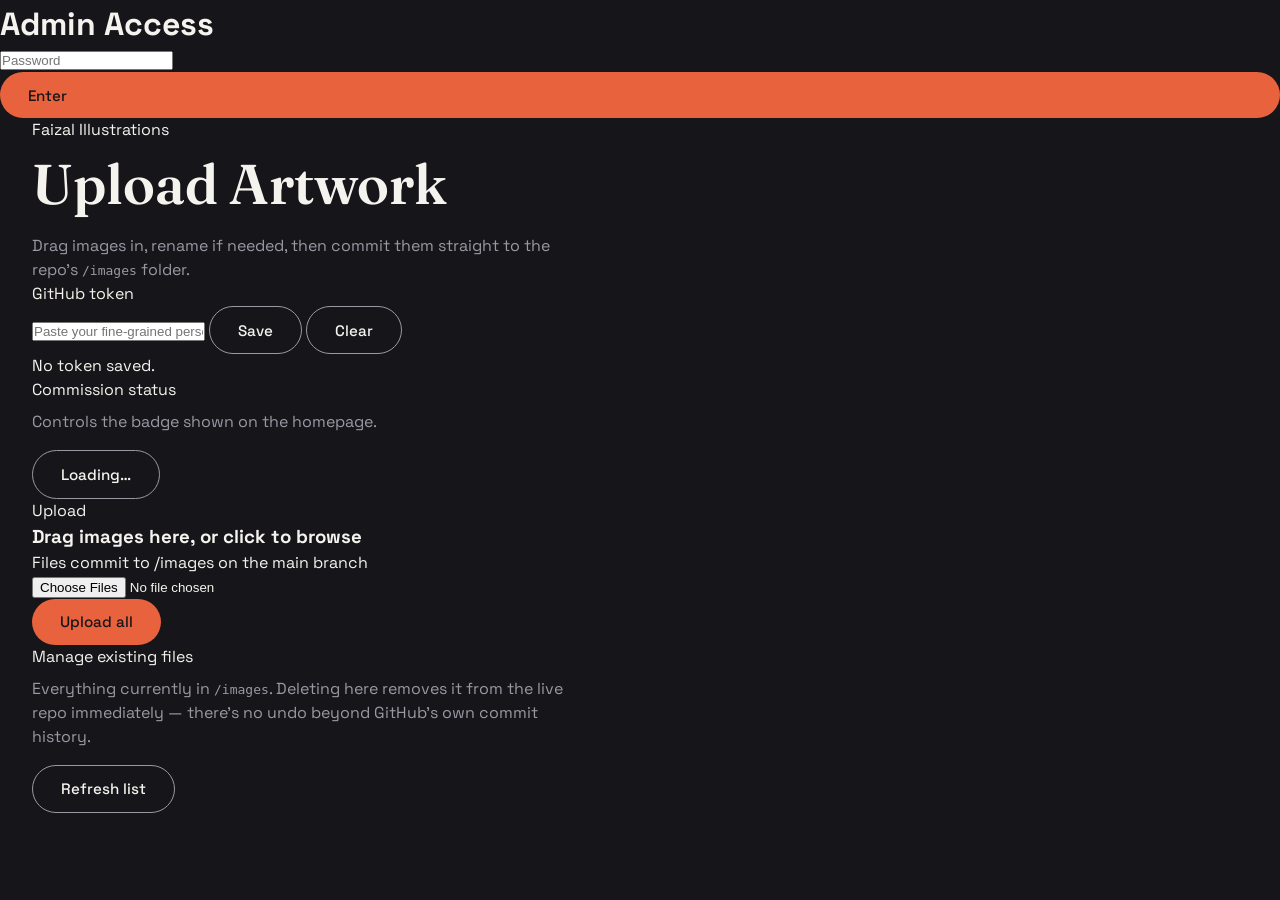
==== admin.html @ 48f62568 "commission closed/ open indicator" ====
<!DOCTYPE html>
<html lang="en">
<head>
  <meta charset="UTF-8" />
  <meta name="viewport" content="width=device-width, initial-scale=1.0" />
  <meta name="robots" content="noindex, nofollow" />
  <title>Admin — Faizal Illustrations</title>
  <link rel="preconnect" href="https://fonts.googleapis.com">
  <link rel="preconnect" href="https://fonts.gstatic.com" crossorigin>
  <link href="https://fonts.googleapis.com/css2?family=Fraunces:opsz,wght@9..144,500;9..144,600;9..144,700&family=Space+Grotesk:wght@400;500;600&display=swap" rel="stylesheet">
  <link rel="stylesheet" href="css/style.css" />
  <link rel="stylesheet" href="css/admin.css" />
</head>
<body>

  <!-- ============ PASSWORD GATE ============ -->
  <div class="admin-gate" id="admin-gate">
    <div class="admin-gate__box">
      <h1 class="admin-gate__title">Admin Access</h1>
      <form id="gate-form">
        <input
          type="password"
          id="gate-input"
          class="admin-gate__input"
          placeholder="Password"
          autocomplete="off"
        />
        <button type="submit" class="btn btn--primary" style="width: 100%;">Enter</button>
        <p class="admin-gate__error" id="gate-error"></p>
      </form>
    </div>
  </div>

  <!-- ============ ADMIN MAIN ============ -->
  <main class="admin-main" id="admin-main">
    <div class="wrap">

      <header class="admin-section">
        <span class="admin-section__label">Faizal Illustrations</span>
        <h1 class="page-head__title">Upload Artwork</h1>
        <p class="page-head__sub">
          Drag images in, rename if needed, then commit them straight
          to the repo's <code>/images</code> folder.
        </p>
      </header>

      <!-- Token -->
      <section class="admin-section">
        <span class="admin-section__label">GitHub token</span>
        <div class="token-row">
          <input
            type="password"
            id="token-input"
            placeholder="Paste your fine-grained personal access token"
            autocomplete="off"
          />
          <button class="btn btn--ghost" id="token-save">Save</button>
          <button class="btn btn--ghost" id="token-clear">Clear</button>
        </div>
        <p class="token-status" id="token-status"></p>
      </section>

      <!-- Commission status -->
      <section class="admin-section">
        <span class="admin-section__label">Commission status</span>
        <p class="page-head__sub" style="margin-bottom: var(--space-sm);">
          Controls the badge shown on the homepage.
        </p>
        <div class="admin-actions" style="margin-top: 0;">
          <button class="btn btn--ghost" id="status-toggle">Loading…</button>
        </div>
      </section>

      <!-- Upload -->
      <section class="admin-section">
        <span class="admin-section__label">Upload</span>
        <div class="dropzone" id="dropzone">
          <h3 class="dropzone__title">Drag images here, or click to browse</h3>
          <p class="dropzone__sub">Files commit to /images on the main branch</p>
          <input type="file" id="file-input" accept="image/*,video/*" multiple />
        </div>

        <div class="queue" id="queue"></div>

        <div class="admin-actions">
          <button class="btn btn--primary" id="upload-all" disabled>Upload all</button>
        </div>

        <div class="log" id="log"></div>
      </section>

      <!-- Manage / Delete -->
      <section class="admin-section">
        <span class="admin-section__label">Manage existing files</span>
        <p class="page-head__sub" style="margin-bottom: var(--space-sm);">
          Everything currently in <code>/images</code>. Deleting here
          removes it from the live repo immediately — there's no undo
          beyond GitHub's own commit history.
        </p>
        <div class="admin-actions" style="margin-top: 0; margin-bottom: var(--space-sm);">
          <button class="btn btn--ghost" id="refresh-manage">Refresh list</button>
        </div>
        <div class="queue" id="manage-list"></div>
        <p class="token-status" id="manage-status"></p>
      </section>

    </div>
  </main>

  <script src="js/admin.js"></script>
</body>
</html>
---- css/style.css ----
/* ============================================
   FAIZAL ILLUSTRATIONS — Design Tokens
   ============================================ */
:root {
  /* Color */
  --ink: #16151a;          /* canvas — near-black */
  --paper: #f5f3ee;        /* warm white text/bg */
  --coral: #e8633d;        /* primary accent — CTAs, links */
  --sage: #8a9b7e;         /* secondary accent — hover states */
  --line: #2c2a32;         /* hairline borders on dark */
  --line-soft: #e3ddd1;    /* hairline borders on light */
  --muted: #9b98a3;        /* secondary text on dark */
  --muted-light: #6b6860;  /* secondary text on light */

  /* Type */
  --font-display: 'Fraunces', Georgia, serif;
  --font-body: 'Space Grotesk', 'Inter', -apple-system, sans-serif;

  /* Spacing scale */
  --space-xs: 0.5rem;
  --space-sm: 1rem;
  --space-md: 2rem;
  --space-lg: 4rem;
  --space-xl: 7rem;

  /* Motion */
  --ease: cubic-bezier(0.4, 0, 0.2, 1);
}

* {
  margin: 0;
  padding: 0;
  box-sizing: border-box;
}

html {
  scroll-behavior: smooth;
}

@media (prefers-reduced-motion: reduce) {
  html {
    scroll-behavior: auto;
  }
  *, *::before, *::after {
    animation-duration: 0.01ms !important;
    animation-iteration-count: 1 !important;
    transition-duration: 0.01ms !important;
  }
}

body {
  font-family: var(--font-body);
  background: var(--ink);
  color: var(--paper);
  line-height: 1.5;
  -webkit-font-smoothing: antialiased;
}

a {
  color: inherit;
  text-decoration: none;
}

img {
  max-width: 100%;
  display: block;
}

button {
  font-family: inherit;
  cursor: pointer;
  border: none;
  background: none;
}

/* ============================================
   Layout helpers
   ============================================ */
.wrap {
  max-width: 1280px;
  margin: 0 auto;
  padding: 0 var(--space-md);
}

@media (max-width: 640px) {
  .wrap {
    padding: 0 var(--space-sm);
  }
}

/* ============================================
   Navigation
   ============================================ */
.nav {
  position: fixed;
  top: 0;
  left: 0;
  right: 0;
  z-index: 100;
  display: flex;
  align-items: center;
  justify-content: space-between;
  padding: var(--space-sm) var(--space-md);
  background: rgba(22, 21, 26, 0.85);
  backdrop-filter: blur(8px);
  border-bottom: 1px solid var(--line);
}

.nav__mark {
  font-family: var(--font-display);
  font-size: 1.25rem;
  font-weight: 600;
  letter-spacing: -0.01em;
}

.nav__links {
  display: flex;
  gap: var(--space-md);
  list-style: none;
  font-size: 0.95rem;
}

.nav__links a {
  position: relative;
  padding-bottom: 4px;
  transition: color 0.2s var(--ease);
}

.nav__links a::after {
  content: '';
  position: absolute;
  left: 0;
  bottom: 0;
  width: 0;
  height: 1px;
  background: var(--coral);
  transition: width 0.25s var(--ease);
}

.nav__links a:hover {
  color: var(--coral);
}

.nav__links a:hover::after {
  width: 100%;
}

.nav__links a.active {
  color: var(--coral);
}

.nav__toggle {
  display: none;
  flex-direction: column;
  gap: 5px;
}

.nav__toggle span {
  width: 24px;
  height: 2px;
  background: var(--paper);
}

@media (max-width: 768px) {
  .nav__links {
    position: fixed;
    top: 0;
    right: 0;
    height: 100vh;
    width: 70%;
    max-width: 320px;
    background: var(--ink);
    flex-direction: column;
    justify-content: center;
    align-items: flex-start;
    padding: var(--space-md);
    gap: var(--space-md);
    transform: translateX(100%);
    transition: transform 0.3s var(--ease);
    border-left: 1px solid var(--line);
  }

  .nav__links.is-open {
    transform: translateX(0);
  }

  .nav__toggle {
    display: flex;
    z-index: 101;
  }
}

/* ============================================
   Buttons
   ============================================ */
.btn {
  display: inline-flex;
  align-items: center;
  gap: 0.5rem;
  padding: 0.85rem 1.75rem;
  border-radius: 100px;
  font-size: 0.95rem;
  font-weight: 500;
  transition: transform 0.2s var(--ease), background 0.2s var(--ease), color 0.2s var(--ease);
}

.btn--primary {
  background: var(--coral);
  color: var(--ink);
}

.btn--primary:hover {
  background: var(--paper);
  transform: translateY(-2px);
}

.btn--ghost {
  border: 1px solid var(--muted);
  color: var(--paper);
}

.btn--ghost:hover {
  border-color: var(--coral);
  color: var(--coral);
  transform: translateY(-2px);
}

.view-more {
  display: inline-flex;
  align-items: center;
  gap: 0.4rem;
  font-size: 0.95rem;
  font-weight: 500;
  color: var(--coral);
  position: relative;
}

.view-more svg {
  transition: transform 0.2s var(--ease);
}

.view-more:hover svg {
  transform: translateX(4px);
}

/* ============================================
   Hero
   ============================================ */
.hero {
  min-height: 100vh;
  display: flex;
  flex-direction: column;
  align-items: center;
  justify-content: center;
  text-align: center;
  padding: var(--space-xl) var(--space-md);
  position: relative;
  overflow: hidden;
}

.hero__mark {
  font-family: var(--font-display);
  font-size: clamp(3rem, 9vw, 7rem);
  font-weight: 600;
  letter-spacing: -0.02em;
  line-height: 0.95;
  margin-bottom: var(--space-sm);
  opacity: 0;
  animation: rise 0.8s var(--ease) forwards;
}

.hero__sub {
  max-width: 560px;
  font-size: 1.1rem;
  color: var(--muted);
  margin-bottom: var(--space-md);
  opacity: 0;
  animation: rise 0.8s var(--ease) 0.15s forwards;
}

.hero__cta {
  display: flex;
  gap: var(--space-sm);
  opacity: 0;
  animation: rise 0.8s var(--ease) 0.3s forwards;
}

.status-badge {
  display: inline-flex;
  align-items: center;
  gap: 0.5rem;
  margin-top: var(--space-md);
  padding: 0.5rem 1.25rem;
  border-radius: 100px;
  border: 1.5px solid;
  font-size: 0.85rem;
  font-weight: 600;
  opacity: 0;
  animation: rise 0.8s var(--ease) 0.4s forwards;
}

.status-badge__dot {
  width: 8px;
  height: 8px;
  border-radius: 50%;
  background: currentColor;
  flex-shrink: 0;
}

.status-badge--open {
  background: rgba(63, 185, 80, 0.12);
  border-color: #3fb950;
  color: #3fb950;
}

.status-badge--closed {
  background: rgba(248, 81, 73, 0.12);
  border-color: #f85149;
  color: #f85149;
}

.hero__story {
  max-width: 640px;
  margin: var(--space-lg) auto 0;
  font-size: 1rem;
  color: var(--muted);
  text-align: left;
  border-top: 1px solid var(--line);
  padding-top: var(--space-md);
  opacity: 0;
  animation: rise 0.8s var(--ease) 0.4s forwards;
}

@keyframes rise {
  from { opacity: 0; transform: translateY(16px); }
  to { opacity: 1; transform: translateY(0); }
}

/* ============================================
   Section headers
   ============================================ */
.section {
  padding: var(--space-xl) 0;
  border-top: 1px solid var(--line);
}

.section__head {
  display: flex;
  align-items: baseline;
  justify-content: space-between;
  margin-bottom: var(--space-lg);
  flex-wrap: wrap;
  gap: var(--space-sm);
}

.section__title {
  font-family: var(--font-display);
  font-size: clamp(1.75rem, 4vw, 2.75rem);
  font-weight: 600;
}

.section__eyebrow {
  font-size: 0.85rem;
  letter-spacing: 0.08em;
  text-transform: uppercase;
  color: var(--sage);
  margin-bottom: var(--space-xs);
  display: block;
}

/* ============================================
   Project grid + sketch-reveal cards
   ============================================ */
.grid {
  display: grid;
  grid-template-columns: repeat(3, 1fr);
  gap: var(--space-md);
}

@media (max-width: 900px) {
  .grid {
    grid-template-columns: repeat(2, 1fr);
  }
}

@media (max-width: 600px) {
  .grid {
    grid-template-columns: 1fr;
  }
}

.art-card {
  position: relative;
  aspect-ratio: 4 / 5;
  background: #1f1e24;
  border: 1px solid var(--line);
  border-radius: 4px;
  overflow: hidden;
  cursor: pointer;
}

.art-card__placeholder {
  position: absolute;
  inset: 0;
  display: flex;
  align-items: center;
  justify-content: center;
  font-size: 0.85rem;
  color: var(--muted);
  text-align: center;
  padding: var(--space-sm);
}

.art-card__media {
  position: absolute;
  inset: 0;
  width: 100%;
  height: 100%;
  object-fit: cover;
  opacity: 0;
  transition: opacity 0.4s var(--ease);
}

.art-card__media.is-visible {
  opacity: 1;
}

/* sketch-reveal outline sweep on hover — signature interaction */
.art-card::before {
  content: '';
  position: absolute;
  inset: 0;
  border: 1.5px dashed var(--coral);
  border-radius: 4px;
  clip-path: inset(0 100% 0 0);
  transition: clip-path 3s linear;
  pointer-events: none;
  z-index: 2;
}

.art-card:hover::before {
  clip-path: inset(0 0 0 0);
}

.art-card__caption {
  position: absolute;
  bottom: 0;
  left: 0;
  right: 0;
  padding: var(--space-sm);
  background: linear-gradient(to top, rgba(0,0,0,0.7), transparent);
  font-size: 0.9rem;
  z-index: 3;
}

.art-card__progress {
  position: absolute;
  bottom: 0;
  left: 0;
  height: 2px;
  width: 0%;
  background: var(--coral);
  z-index: 4;
  transition: width 3s linear;
}

.art-card:hover .art-card__progress {
  width: 100%;
}

.grid__footer {
  display: flex;
  justify-content: center;
  margin-top: var(--space-lg);
}

/* ============================================
   Split section (Prices / Contact preview)
   ============================================ */
.split {
  display: grid;
  grid-template-columns: 1fr 1fr;
  gap: var(--space-md);
}

@media (max-width: 768px) {
  .split {
    grid-template-columns: 1fr;
  }
}

.split__panel {
  border: 1px solid var(--line);
  border-radius: 4px;
  padding: var(--space-lg) var(--space-md);
  transition: border-color 0.2s var(--ease), background 0.2s var(--ease);
}

.split__panel:hover {
  border-color: var(--coral);
  background: rgba(232, 99, 61, 0.04);
}

.split__title {
  font-family: var(--font-display);
  font-size: 1.75rem;
  font-weight: 600;
  margin-bottom: var(--space-xs);
}

.split__desc {
  color: var(--muted);
  margin-bottom: var(--space-md);
  font-size: 0.95rem;
}

/* ============================================
   Lightbox
   ============================================ */
.lightbox {
  position: fixed;
  inset: 0;
  z-index: 200;
  background: rgba(10, 9, 12, 0.96);
  display: flex;
  align-items: center;
  justify-content: center;
  opacity: 0;
  visibility: hidden;
  transition: opacity 0.3s var(--ease);
  padding: var(--space-md);
}

.lightbox.is-open {
  opacity: 1;
  visibility: visible;
}

.lightbox__frame {
  position: relative;
  max-width: 92vw;
  max-height: 88vh;
  width: auto;
  height: auto;
  background: #1f1e24;
  border-radius: 4px;
  overflow: hidden;
  display: flex;
  align-items: center;
  justify-content: center;
}

.lightbox__placeholder {
  color: var(--muted);
  font-size: 0.95rem;
  padding: var(--space-lg);
}

.lightbox__media {
  display: block;
  max-width: 92vw;
  max-height: 88vh;
  width: auto;
  height: auto;
  object-fit: contain;
}

.lightbox__play {
  position: absolute;
  bottom: var(--space-sm);
  left: var(--space-sm);
  display: flex;
  align-items: center;
  gap: 0.5rem;
  padding: 0.5rem 1rem 0.5rem 0.6rem;
  border-radius: 100px;
  background: rgba(10, 9, 12, 0.75);
  backdrop-filter: blur(4px);
  transition: background 0.2s var(--ease), transform 0.2s var(--ease);
}

.lightbox__play:hover {
  background: rgba(10, 9, 12, 0.9);
  transform: translateY(-2px);
}

.lightbox__play-icon {
  width: 40px;
  height: 40px;
  border-radius: 50%;
  background: var(--coral);
  display: flex;
  align-items: center;
  justify-content: center;
  flex-shrink: 0;
}

.lightbox__play-icon svg {
  margin-left: 2px;
}

.lightbox__play-label {
  font-size: 0.85rem;
  color: var(--paper);
  white-space: nowrap;
}

.lightbox__close {
  position: absolute;
  top: var(--space-md);
  right: var(--space-md);
  width: 40px;
  height: 40px;
  border-radius: 50%;
  border: 1px solid var(--muted);
  display: flex;
  align-items: center;
  justify-content: center;
  color: var(--paper);
  background: rgba(10, 9, 12, 0.6);
  transition: border-color 0.2s var(--ease), color 0.2s var(--ease);
  z-index: 201;
}

.lightbox__close:hover {
  border-color: var(--coral);
  color: var(--coral);
}

.lightbox__caption {
  position: absolute;
  bottom: -2.5rem;
  left: 0;
  font-size: 0.9rem;
  color: var(--muted);
}

/* ============================================
   Footer
   ============================================ */
.footer {
  border-top: 1px solid var(--line);
  padding: var(--space-md) 0;
  display: flex;
  justify-content: space-between;
  align-items: center;
  font-size: 0.85rem;
  color: var(--muted);
  flex-wrap: wrap;
  gap: var(--space-sm);
}

/* ============================================
   Page header (sub-pages)
   ============================================ */
.page-head {
  padding: calc(var(--space-xl) + 2rem) 0 var(--space-lg);
  border-bottom: 1px solid var(--line);
}

.page-head__title {
  font-family: var(--font-display);
  font-size: clamp(2.25rem, 6vw, 3.5rem);
  font-weight: 600;
}

.page-head__sub {
  color: var(--muted);
  margin-top: var(--space-xs);
  max-width: 560px;
}

/* Visible keyboard focus */
a:focus-visible,
button:focus-visible {
  outline: 2px solid var(--coral);
  outline-offset: 3px;
}
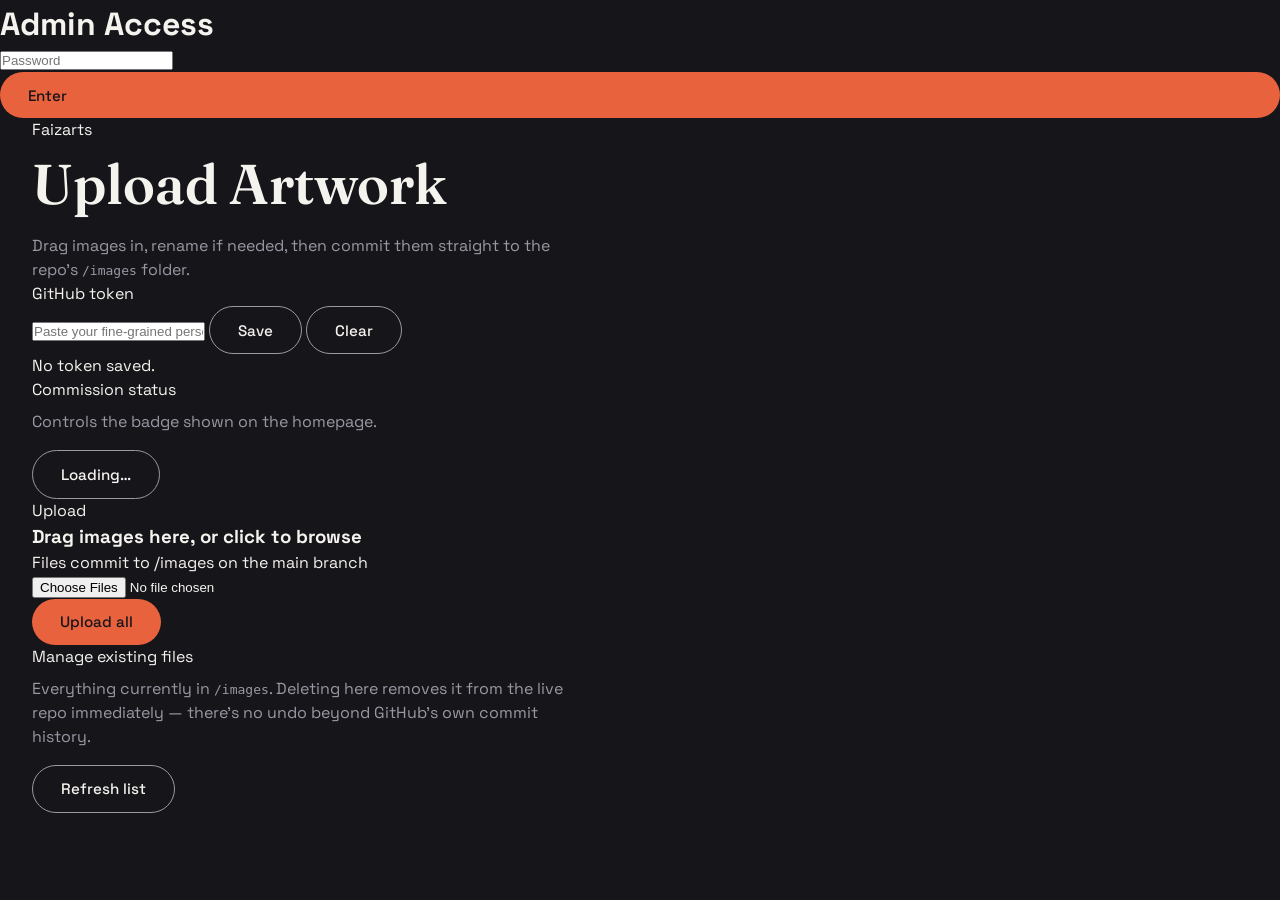
==== commit 7a60e4df: "Faizarts name change" ====
--- a/admin.html
+++ b/admin.html
@@ -4,7 +4,7 @@
   <meta charset="UTF-8" />
   <meta name="viewport" content="width=device-width, initial-scale=1.0" />
   <meta name="robots" content="noindex, nofollow" />
-  <title>Admin — Faizal Illustrations</title>
+  <title>Admin — Faizarts</title>
   <link rel="preconnect" href="https://fonts.googleapis.com">
   <link rel="preconnect" href="https://fonts.gstatic.com" crossorigin>
   <link href="https://fonts.googleapis.com/css2?family=Fraunces:opsz,wght@9..144,500;9..144,600;9..144,700&family=Space+Grotesk:wght@400;500;600&display=swap" rel="stylesheet">
@@ -36,7 +36,7 @@
     <div class="wrap">
 
       <header class="admin-section">
-        <span class="admin-section__label">Faizal Illustrations</span>
+        <span class="admin-section__label">Faizarts</span>
         <h1 class="page-head__title">Upload Artwork</h1>
         <p class="page-head__sub">
           Drag images in, rename if needed, then commit them straight
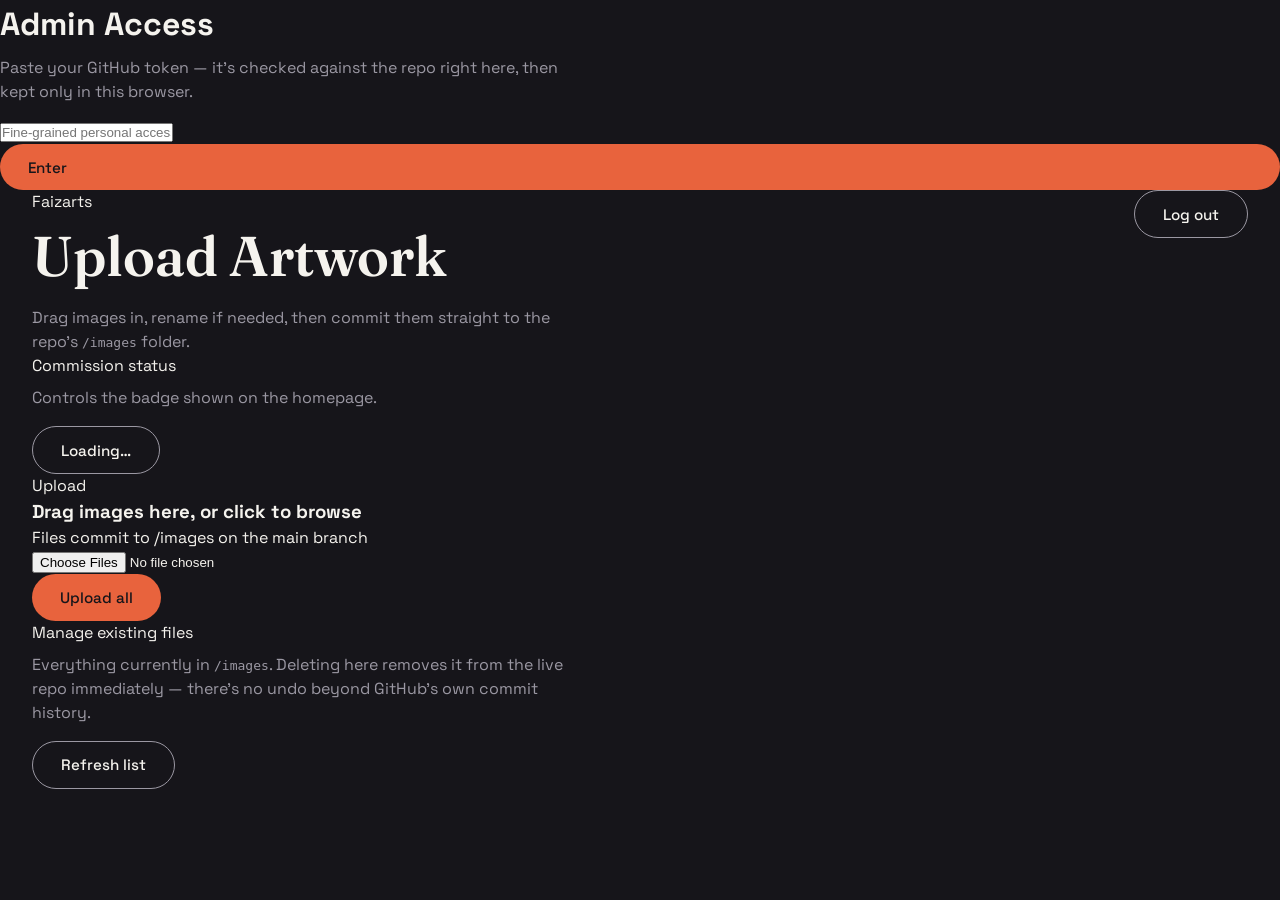
==== commit f8cd4262: "Admin Access change" ====
--- a/admin.html
+++ b/admin.html
@@ -13,16 +13,20 @@
 </head>
 <body>
 
-  <!-- ============ PASSWORD GATE ============ -->
+  <!-- ============ TOKEN GATE ============ -->
   <div class="admin-gate" id="admin-gate">
     <div class="admin-gate__box">
       <h1 class="admin-gate__title">Admin Access</h1>
+      <p class="page-head__sub" style="margin-bottom: var(--space-sm);">
+        Paste your GitHub token — it's checked against the repo right
+        here, then kept only in this browser.
+      </p>
       <form id="gate-form">
         <input
           type="password"
           id="gate-input"
           class="admin-gate__input"
-          placeholder="Password"
+          placeholder="Fine-grained personal access token"
           autocomplete="off"
         />
         <button type="submit" class="btn btn--primary" style="width: 100%;">Enter</button>
@@ -35,30 +39,17 @@
   <main class="admin-main" id="admin-main">
     <div class="wrap">
 
-      <header class="admin-section">
-        <span class="admin-section__label">Faizarts</span>
-        <h1 class="page-head__title">Upload Artwork</h1>
-        <p class="page-head__sub">
-          Drag images in, rename if needed, then commit them straight
-          to the repo's <code>/images</code> folder.
-        </p>
+      <header class="admin-section" style="display: flex; justify-content: space-between; align-items: flex-start; gap: var(--space-sm); flex-wrap: wrap;">
+        <div>
+          <span class="admin-section__label">Faizarts</span>
+          <h1 class="page-head__title">Upload Artwork</h1>
+          <p class="page-head__sub">
+            Drag images in, rename if needed, then commit them straight
+            to the repo's <code>/images</code> folder.
+          </p>
+        </div>
+        <button class="btn btn--ghost" id="logout-btn" style="flex-shrink: 0;">Log out</button>
       </header>
-
-      <!-- Token -->
-      <section class="admin-section">
-        <span class="admin-section__label">GitHub token</span>
-        <div class="token-row">
-          <input
-            type="password"
-            id="token-input"
-            placeholder="Paste your fine-grained personal access token"
-            autocomplete="off"
-          />
-          <button class="btn btn--ghost" id="token-save">Save</button>
-          <button class="btn btn--ghost" id="token-clear">Clear</button>
-        </div>
-        <p class="token-status" id="token-status"></p>
-      </section>
 
       <!-- Commission status -->
       <section class="admin-section">
